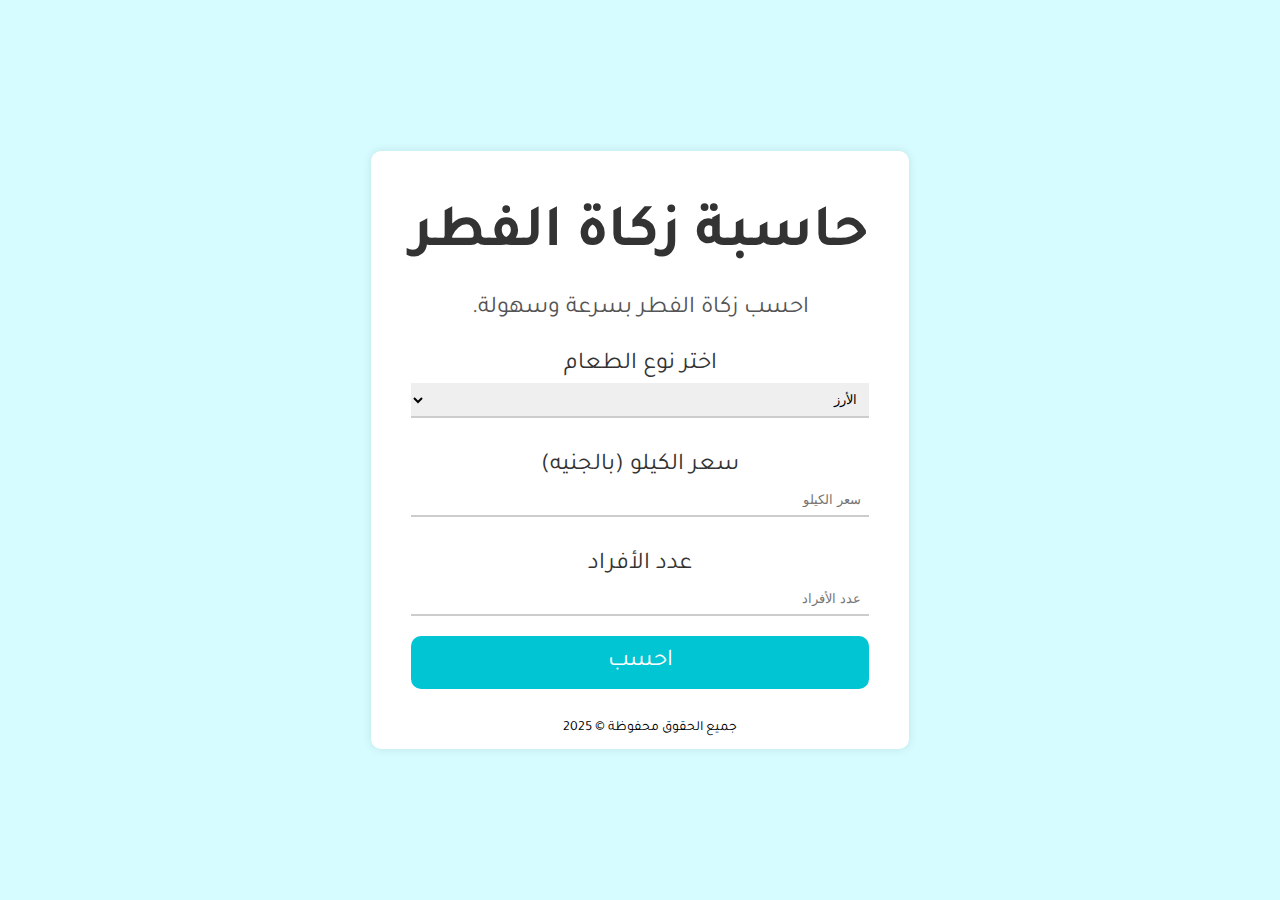
==== index.html @ 01bf489e "first V." ====
<!DOCTYPE html>
<html lang="ar" dir="rtl">
<head>
    <meta charset="UTF-8">
    <meta name="viewport" content="width=device-width, initial-scale=1.0">
    <meta name="description" content="احسب زكاة الفطر بسهولة وسرعة.">
    <meta name="keywords" content="زكاة, زكاة الفطر, حساب زكاة الفطر, زكاة رمضان, زكاة الفطر 2025">
    <title>احسب زكاة الفطر</title>
    <link rel="stylesheet" href="styles.css">
    <link rel="icon" href="img/mosque.png">
</head>
<body>
    <div class="container">
        <h1>حاسبة زكاة الفطر</h1>
        <p class="mainp">احسب زكاة الفطر بسرعة وسهولة.</p>
        <form action="">
            <div class="kind">
                <label for="KindChoice">اختر نوع الطعام</label>
                <select id="KindChoice">
                    <option value="الأرز" selected>الأرز</option>
                    <option value="القمح">القمح</option>
                    <option value="التمر">التمر</option>
                    <option value="الزبيب">الزبيب</option>
                    <option value="الذرة">الذرة</option>
                </select>
            </div>
            <div class="price">
                <label for="Price">سعر الكيلو (بالجنيه)</label>
                <input type="number" max="999" id="Price" placeholder="سعر الكيلو" required>
            </div>
            <div class="people">
                <label for="People">عدد الأفراد</label>
                <input type="number" max="99" id="People" placeholder="عدد الأفراد" required>
            </div>
            <button type="button" id="calculate">احسب</button>
            <div class="result"></div>
        </form>
        <p class="CopyRights">جميع الحقوق محفوظة © 2025</p>
    </div>
    <script src="script.js"></script>
</body>
</html>
---- styles.css ----
@import url('https://fonts.googleapis.com/css2?family=Tajawal:wght@200;300;400;500;700;800;900&family=Ubuntu:ital,wght@0,300;0,400;0,500;0,700;1,300;1,400;1,500;1,700&display=swap');

* {
    margin: 0;
    padding: 0;
    box-sizing: border-box;
}

body {
    display: flex;
    justify-content: center;
    align-items: center;
    height: 100vh;
    margin: 0;
    background-color: #d6fcff;
    font-family: 'Tajawal', 'Arial', sans-serif;

}

.container {
    padding: 40px;
    border-radius: 10px;
    background-color: #fff;
    box-shadow: 0 0 10px rgba(0, 0, 0, 0.1);
    font-size: 1.2em;
    line-height: 1.5;
    position: relative;
    overflow: hidden;
}

h1 {
    font-size: 60px;
    margin-bottom: 10px;
    text-align: center;
    color: #333;
}

form {
    margin-top: 10px;
    display: flex;
    flex-direction: column;
    gap: 20px;
}

label {
    display: block;
    text-align: center;
    font-size: 24px;
    margin-top: 10px;
    color: #333;
}

input,select {
    width: 100%;
    padding: 8px;
    border: 0px;
    border-bottom: 2px solid #ccc;
    outline: none;
}

input:focus, select:focus {
    border-bottom: 2px solid #007bff;
}

.mainp {
    font-size: 24px;
    /* margin-bottom: 20px; */
    text-align: center;
    color: #555;
}

button {
    font-family: 'Tajawal', 'Arial',sans-serif;
    padding: 12px 20px;
    background-color: #01c5d3;
    color: #fff;
    border: none;
    border-radius: 10px;
    cursor: pointer;
    font-size: 24px;
}

.CopyRights {
    position: absolute;
    bottom: 10px;
    left: 50%;
    transform: translateX(-50%);
    text-align: center;
    margin: auto 10px;
    font-size: 14px;
}
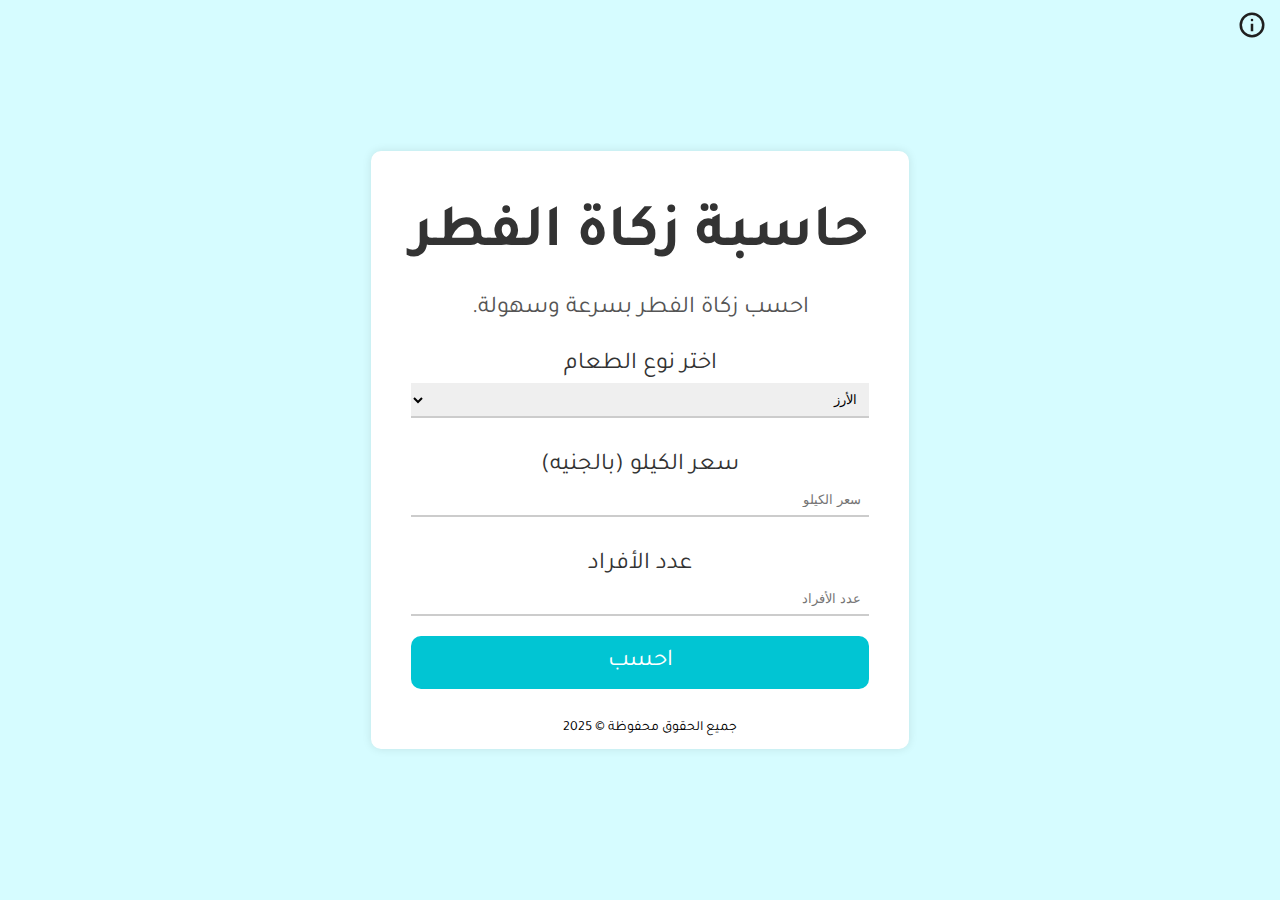
==== commit 29b08a32: "button info and 404" ====
--- a/index.html
+++ b/index.html
@@ -10,6 +10,7 @@
     <link rel="icon" href="img/mosque.png">
 </head>
 <body>
+    <a href="Info/Info.html"><img src="img/info_24dp_1F1F1F_FILL0_wght400_GRAD0_opsz24.svg" alt="information" class="info" title="معلومات"></a>
     <div class="container">
         <h1>حاسبة زكاة الفطر</h1>
         <p class="mainp">احسب زكاة الفطر بسرعة وسهولة.</p>
--- a/styles.css
+++ b/styles.css
@@ -14,7 +14,6 @@
     margin: 0;
     background-color: #d6fcff;
     font-family: 'Tajawal', 'Arial', sans-serif;
-
 }
 
 .container {
@@ -88,4 +87,60 @@
     text-align: center;
     margin: auto 10px;
     font-size: 14px;
+}
+
+img {
+    width: 30px;
+    height: 30px;
+    position: absolute;
+    top: 10px;
+    right: 1%;
+}
+
+@media only screen and (max-width: 768px) {
+    body {
+        font-size: 20px;
+        background-color: #fff;
+    }
+
+    img {
+        z-index: 1;
+    }
+
+    .container {
+        width: 100%;
+        height: 100%;
+        background-color: #fff;
+        font-size: 1.2em;
+        line-height: 1.5;
+        position: relative;
+        overflow: hidden;
+    }
+
+    h1 {
+        font-size: 40px;
+    }
+
+    label {
+        font-size: 18px;
+    }
+
+    button {
+        font-size: 18px;
+    }
+
+    .mainp {
+        font-size: 18px;
+    }
+
+    .CopyRights {
+        text-align: center;
+        margin: auto 10px;
+        font-size: 10px;
+    }
+
+    p {
+        font-size: 14px;
+    }
+    
 }